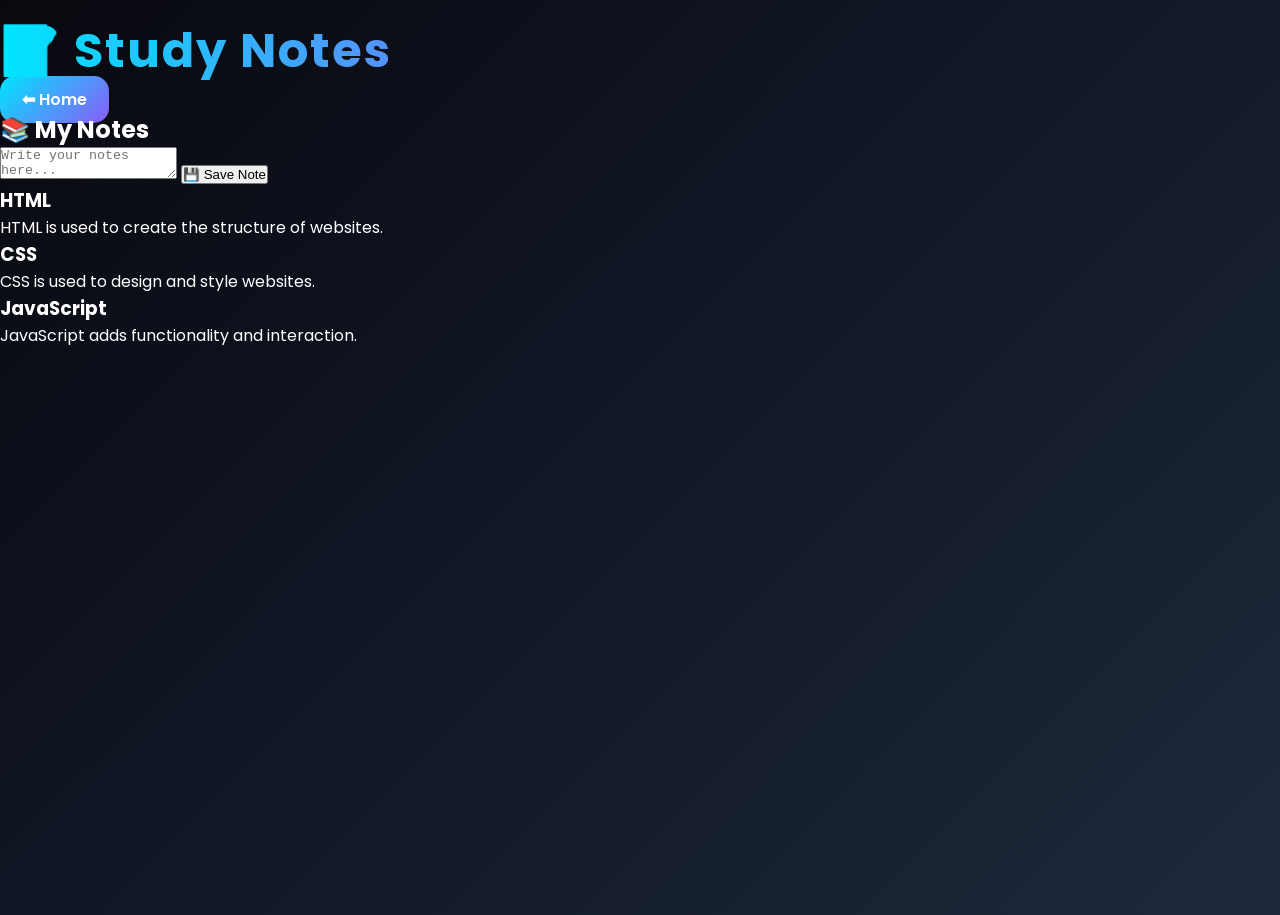
==== notes.html @ 79657175 "Create notes.html" ====
<!DOCTYPE html>
<html lang="en">

<head>

    <meta charset="UTF-8">

    <meta name="viewport" content="width=device-width, initial-scale=1.0">

    <title>SwarajOS Study Notes</title>

    <link rel="stylesheet" href="style.css">

</head>

<body>

<div class="notes-container">

    <h1 class="logo">📝 Study Notes</h1>

    <a href="index.html" class="back-btn">⬅ Home</a>


    <div class="notes-box">

        <h2>📚 My Notes</h2>

        <textarea id="noteInput" placeholder="Write your notes here..."></textarea>

        <button id="saveNote">💾 Save Note</button>


        <div id="notesList">

            <div class="note-card">
                <h3>HTML</h3>
                <p>HTML is used to create the structure of websites.</p>
            </div>

            <div class="note-card">
                <h3>CSS</h3>
                <p>CSS is used to design and style websites.</p>
            </div>

            <div class="note-card">
                <h3>JavaScript</h3>
                <p>JavaScript adds functionality and interaction.</p>
            </div>

        </div>

    </div>

</div>


<script src="script.js"></script>

</body>

</html>
---- style.css ----
/* =======================================================
   SWARAJOS v1.0
   Part 1 - Background, Fonts, Layout & Logo
======================================================= */

/* Google Font */
@import url('https://fonts.googleapis.com/css2?family=Poppins:wght@300;400;500;600;700&display=swap');

/* Reset */

*{
    margin:0;
    padding:0;
    box-sizing:border-box;
}

/* Root Colors */

:root{

    --bg1:#09090f;
    --bg2:#111827;
    --bg3:#1e293b;

    --blue:#00e5ff;
    --purple:#8b5cf6;
    --pink:#ff4fd8;
    --green:#22c55e;
    --yellow:#facc15;
    --orange:#fb923c;

    --white:#ffffff;
    --glass:rgba(255,255,255,0.08);
    --border:rgba(255,255,255,0.15);

}

/* Body */

body{

    font-family:'Poppins',sans-serif;

    min-height:100vh;

    background:
    linear-gradient(135deg,
    var(--bg1),
    var(--bg2),
    var(--bg3));

    color:white;

    overflow-x:hidden;

    position:relative;

}

/* Animated Background */

.background{

    position:fixed;

    top:0;
    left:0;

    width:100%;
    height:100%;

    overflow:hidden;

    z-index:-1;

}

/* Floating Circle 1 */

.background::before{

    content:"";

    position:absolute;

    width:350px;
    height:350px;

    background:
    radial-gradient(circle,
    rgba(0,229,255,.35),
    transparent 70%);

    top:-80px;
    left:-100px;

    border-radius:50%;

    animation:floatOne 10s ease-in-out infinite;

}

/* Floating Circle 2 */

.background::after{

    content:"";

    position:absolute;

    width:400px;
    height:400px;

    background:
    radial-gradient(circle,
    rgba(255,79,216,.30),
    transparent 70%);

    bottom:-120px;
    right:-100px;

    border-radius:50%;

    animation:floatTwo 12s ease-in-out infinite;

}

/* Animations */

@keyframes floatOne{

0%{
transform:translateY(0px);
}

50%{
transform:translateY(40px);
}

100%{
transform:translateY(0px);
}

}

@keyframes floatTwo{

0%{
transform:translateY(0px);
}

50%{
transform:translateY(-50px);
}

100%{
transform:translateY(0px);
}

}

/* Main Container */

.container{

    width:92%;

    max-width:1200px;

    margin:auto;

    text-align:center;

    padding:40px 15px;

}

/* SwarajOS Logo */

.logo{

    font-size:3rem;

    font-weight:700;

    margin-top:15px;

    background:linear-gradient(
    90deg,
    var(--blue),
    var(--purple),
    var(--pink));

    -webkit-background-clip:text;

    -webkit-text-fill-color:transparent;

    letter-spacing:2px;

    animation:glow 3s infinite alternate;

}

/* Glow Animation */

@keyframes glow{

from{

filter:drop-shadow(0 0 5px cyan);

}

to{

filter:drop-shadow(0 0 25px #ff4fd8);

}

}

/* Subtitle */

.subtitle{

    margin-top:15px;

    color:#d7d7d7;

    font-size:1.05rem;

    font-weight:400;

    letter-spacing:1px;

  }

/* =======================================================
   PART 2A - APP GRID
======================================================= */

.apps{

    margin-top:50px;

    display:grid;

    grid-template-columns:repeat(auto-fit,minmax(140px,1fr));

    gap:25px;

}

/* =======================================================
   APP CARD
======================================================= */

.app{

    text-decoration:none;

    color:white;

    background:var(--glass);

    border:1px solid var(--border);

    border-radius:25px;

    padding:25px 15px;

    backdrop-filter:blur(20px);

    -webkit-backdrop-filter:blur(20px);

    transition:.4s;

    display:flex;

    flex-direction:column;

    align-items:center;

    justify-content:center;

    min-height:170px;

    cursor:pointer;

    position:relative;

    overflow:hidden;

}

/* Light Reflection */

.app::before{

    content:"";

    position:absolute;

    width:200%;

    height:100%;

    background:linear-gradient(
        120deg,
        transparent,
        rgba(255,255,255,.25),
        transparent
    );

    left:-220%;

    top:0;

    transition:.7s;

}

.app:hover::before{

    left:120%;

}

/* Hover Effect */

.app:hover{

    transform:translateY(-10px) scale(1.05);

    box-shadow:
        0 0 25px rgba(0,229,255,.5),
        0 0 50px rgba(139,92,246,.4);

}

/* =======================================================
   PART 2B - ICONS & TEXT
======================================================= */

/* Icon */

.icon{

    font-size:55px;

    margin-bottom:15px;

    transition:.4s;

    filter:drop-shadow(0 0 10px rgba(255,255,255,.4));

}

/* App Name */

.app span{

    font-size:1rem;

    font-weight:600;

    letter-spacing:.5px;

}

/* Hover Icon Animation */

.app:hover .icon{

    transform:scale(1.2) rotate(8deg);

}

/* Individual Neon Colors */

.app:nth-child(1){

    box-shadow:0 0 15px rgba(0,229,255,.25);

}

.app:nth-child(2){

    box-shadow:0 0 15px rgba(255,79,216,.25);

}

.app:nth-child(3){

    box-shadow:0 0 15px rgba(250,204,21,.25);

}

.app:nth-child(4){

    box-shadow:0 0 15px rgba(34,197,94,.25);

}

.app:nth-child(5){

    box-shadow:0 0 15px rgba(139,92,246,.25);

}

/* Active Effect */

.app:active{

    transform:scale(.95);

}

/* Floating Animation */

.app{

    animation:floatCard 4s ease-in-out infinite;

}

.app:nth-child(2){

    animation-delay:.5s;

}

.app:nth-child(3){

    animation-delay:1s;

}

.app:nth-child(4){

    animation-delay:1.5s;

}

.app:nth-child(5){

    animation-delay:2s;

}

@keyframes floatCard{

    0%{

        transform:translateY(0px);

    }

    50%{

        transform:translateY(-8px);

    }

    100%{

        transform:translateY(0px);

    }

}

/* =======================================================
   PART 3 - FOOTER & RESPONSIVE DESIGN
======================================================= */

/* Footer */

footer{

    margin-top:60px;

    color:#bdbdbd;

    font-size:.9rem;

    letter-spacing:1px;

    text-align:center;

    padding:20px;

    opacity:.85;

}

/* Scroll Bar */

::-webkit-scrollbar{

    width:8px;

}

::-webkit-scrollbar-track{

    background:#111827;

}

::-webkit-scrollbar-thumb{

    background:linear-gradient(
    var(--blue),
    var(--purple));

    border-radius:20px;

}

/* Text Selection */

::selection{

    background:var(--purple);

    color:white;

}

/* Smooth Scrolling */

html{

    scroll-behavior:smooth;

}

/* Mobile Devices */

@media(max-width:768px){

.logo{

    font-size:2.3rem;

}

.subtitle{

    font-size:.95rem;

}

.apps{

    grid-template-columns:repeat(2,1fr);

    gap:18px;

}

.app{

    min-height:150px;

    padding:20px;

}

.icon{

    font-size:45px;

}

footer{

    font-size:.8rem;

}

}

/* Small Phones */

@media(max-width:480px){

.container{

    padding:25px 12px;

}

.logo{

    font-size:2rem;

}

.apps{

    grid-template-columns:repeat(2,1fr);

    gap:15px;

}

.app{

    min-height:135px;

}

.icon{

    font-size:40px;

}

.app span{

    font-size:.9rem;

}

}

/* Desktop */

@media(min-width:1000px){

.apps{

    grid-template-columns:repeat(5,1fr);

}

}

/* =======================================================
   CALCULATOR CSS
======================================================= */

.calculator-container{

    width:100%;

    display:flex;

    flex-direction:column;

    align-items:center;

    justify-content:center;

    padding:40px 20px;

}

.back-btn{

    text-decoration:none;

    color:white;

    background:linear-gradient(135deg,#00e5ff,#8b5cf6);

    padding:12px 22px;

    border-radius:15px;

    margin:20px 0;

    font-weight:600;

    transition:.3s;

}

.back-btn:hover{

    transform:scale(1.05);

    box-shadow:0 0 20px cyan;

}

.calculator{

    width:100%;

    max-width:380px;

    background:rgba(255,255,255,.08);

    border:1px solid rgba(255,255,255,.15);

    backdrop-filter:blur(20px);

    -webkit-backdrop-filter:blur(20px);

    border-radius:25px;

    padding:20px;

    box-shadow:0 0 35px rgba(0,229,255,.25);

}

#display{

    width:100%;

    height:70px;

    border:none;

    outline:none;

    border-radius:15px;

    background:#111827;

    color:white;

    font-size:2rem;

    text-align:right;

    padding:15px;

    margin-bottom:20px;

}

.buttons{

    display:grid;

    grid-template-columns:repeat(4,1fr);

    gap:15px;

}

.buttons button{

    height:65px;

    border:none;

    border-radius:15px;

    font-size:1.3rem;

    cursor:pointer;

    color:white;

    background:linear-gradient(135deg,#1f2937,#374151);

    transition:.3s;

}

.buttons button:hover{

    transform:translateY(-4px);

    box-shadow:0 0 15px cyan;

}

.buttons button:active{

    transform:scale(.95);

}

/* Operator Buttons */

.buttons button:nth-child(4),
.buttons button:nth-child(8),
.buttons button:nth-child(12),
.buttons button:nth-child(16),
.buttons button:nth-child(20){

    background:linear-gradient(135deg,#8b5cf6,#ff4fd8);

}

/* Clear Button */

.buttons button:nth-child(1){

    background:linear-gradient(135deg,#ef4444,#dc2626);

}

/* Delete Button */

.buttons button:nth-child(2){

    background:linear-gradient(135deg,#f59e0b,#f97316);

}

/* Responsive */

@media(max-width:480px){

.calculator{

    max-width:100%;

}

#display{

    font-size:1.6rem;

}

.buttons button{

    height:58px;

    font-size:1.1rem;

}

}

/* =======================================================
   DIGITAL CLOCK CSS
======================================================= */

.clock-container{

    width:100%;

    min-height:70vh;

    display:flex;

    flex-direction:column;

    align-items:center;

    justify-content:center;

    padding:30px 20px;

}


.clock-box{

    width:100%;

    max-width:450px;

    text-align:center;

    padding:35px 20px;

    border-radius:30px;

    background:rgba(255,255,255,0.08);

    border:1px solid rgba(255,255,255,0.15);

    backdrop-filter:blur(20px);

    -webkit-backdrop-filter:blur(20px);

    box-shadow:0 0 35px rgba(0,229,255,.3);

}


#clock{

    font-size:3.5rem;

    font-weight:800;

    color:white;

    letter-spacing:3px;

    text-shadow:0 0 20px cyan;

}


#date{

    margin-top:20px;

    font-size:1.2rem;

    color:#d1d5db;

}


@media(max-width:480px){

    #clock{

        font-size:2.3rem;

    }


    #date{

        font-size:1rem;

    }

}
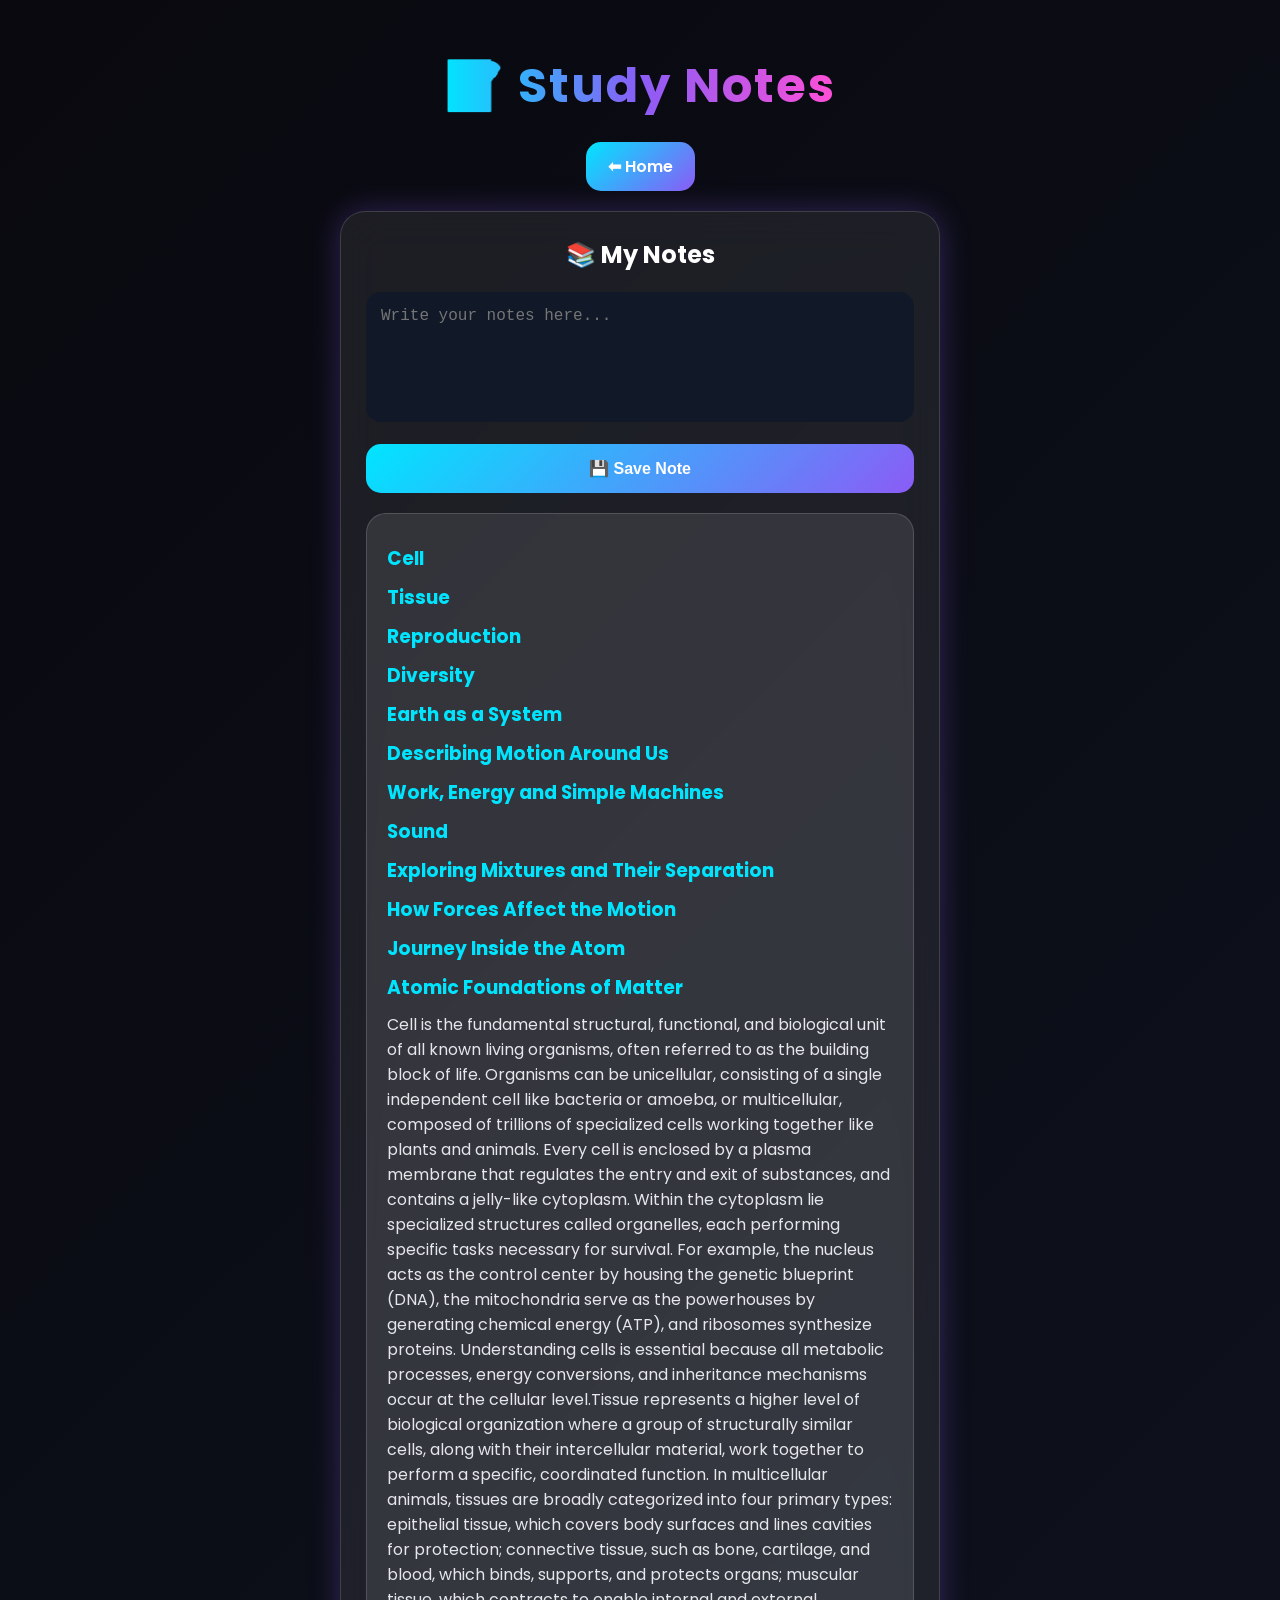
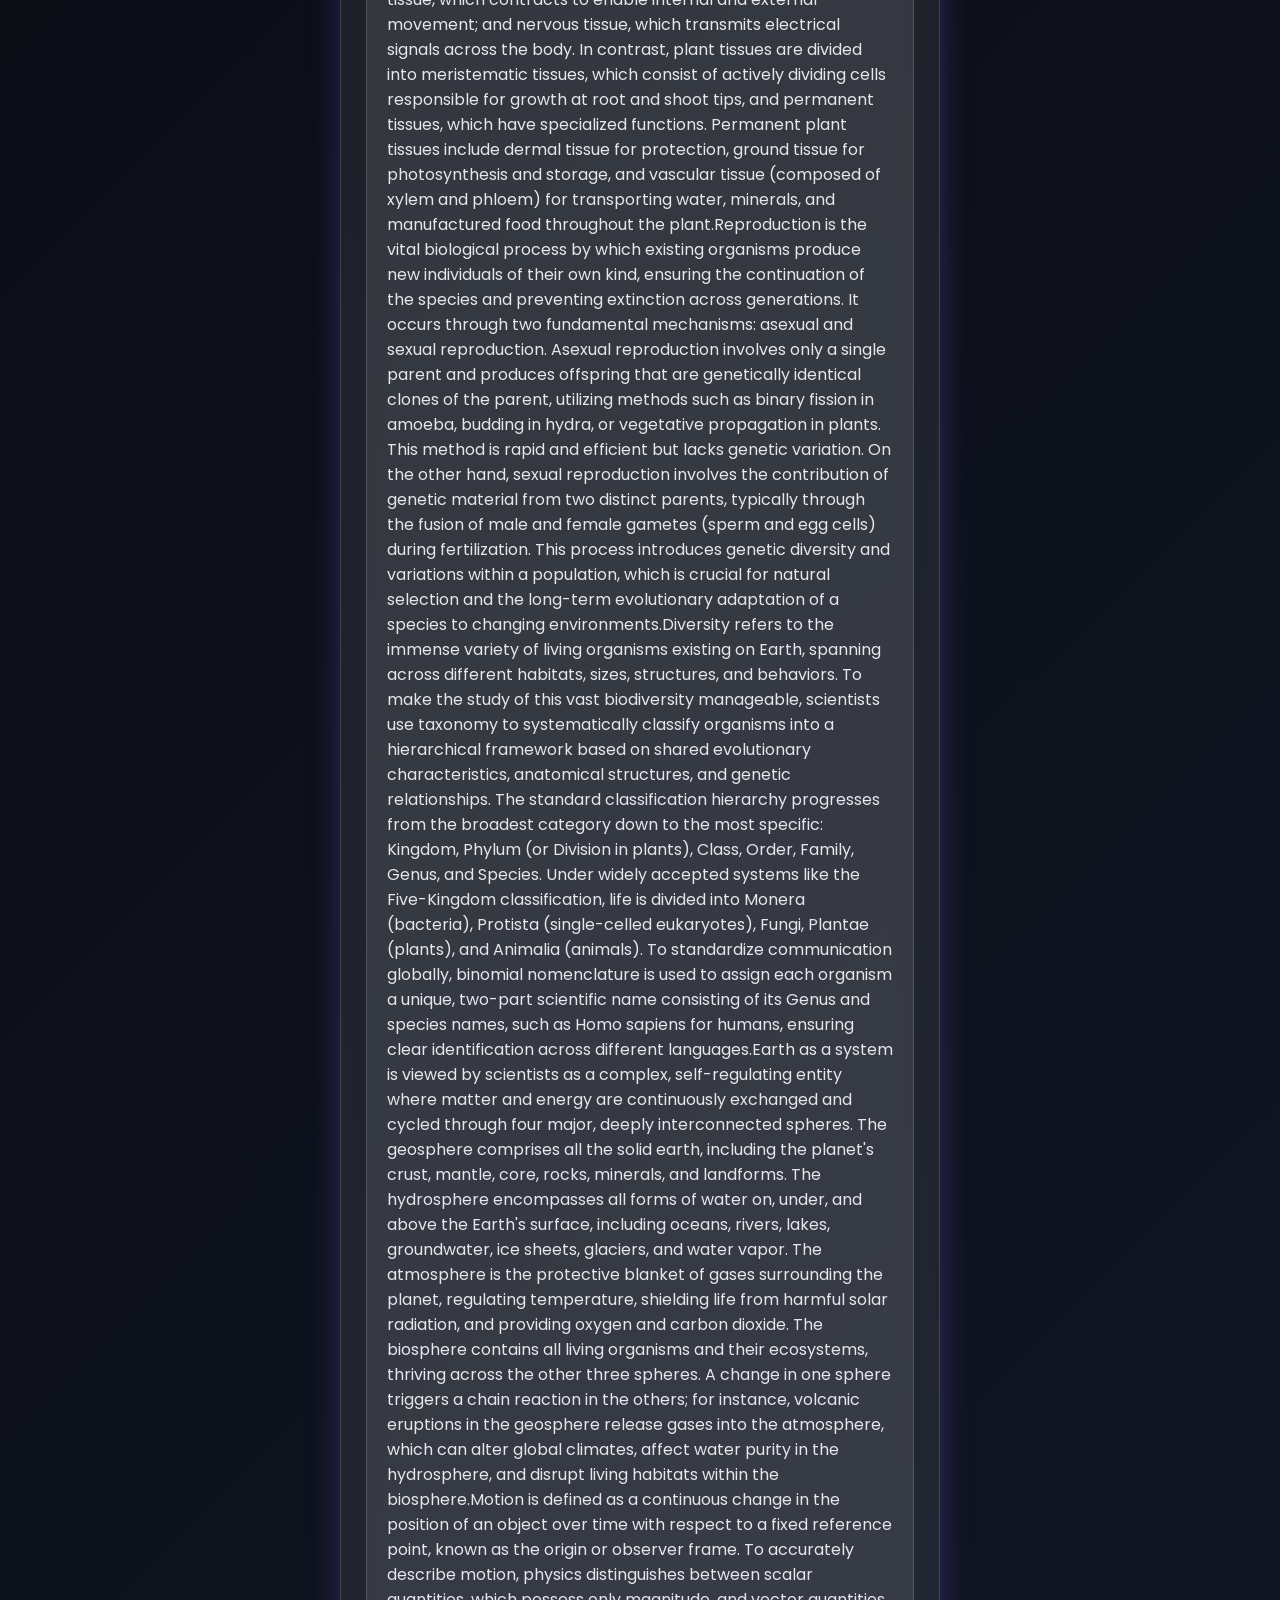
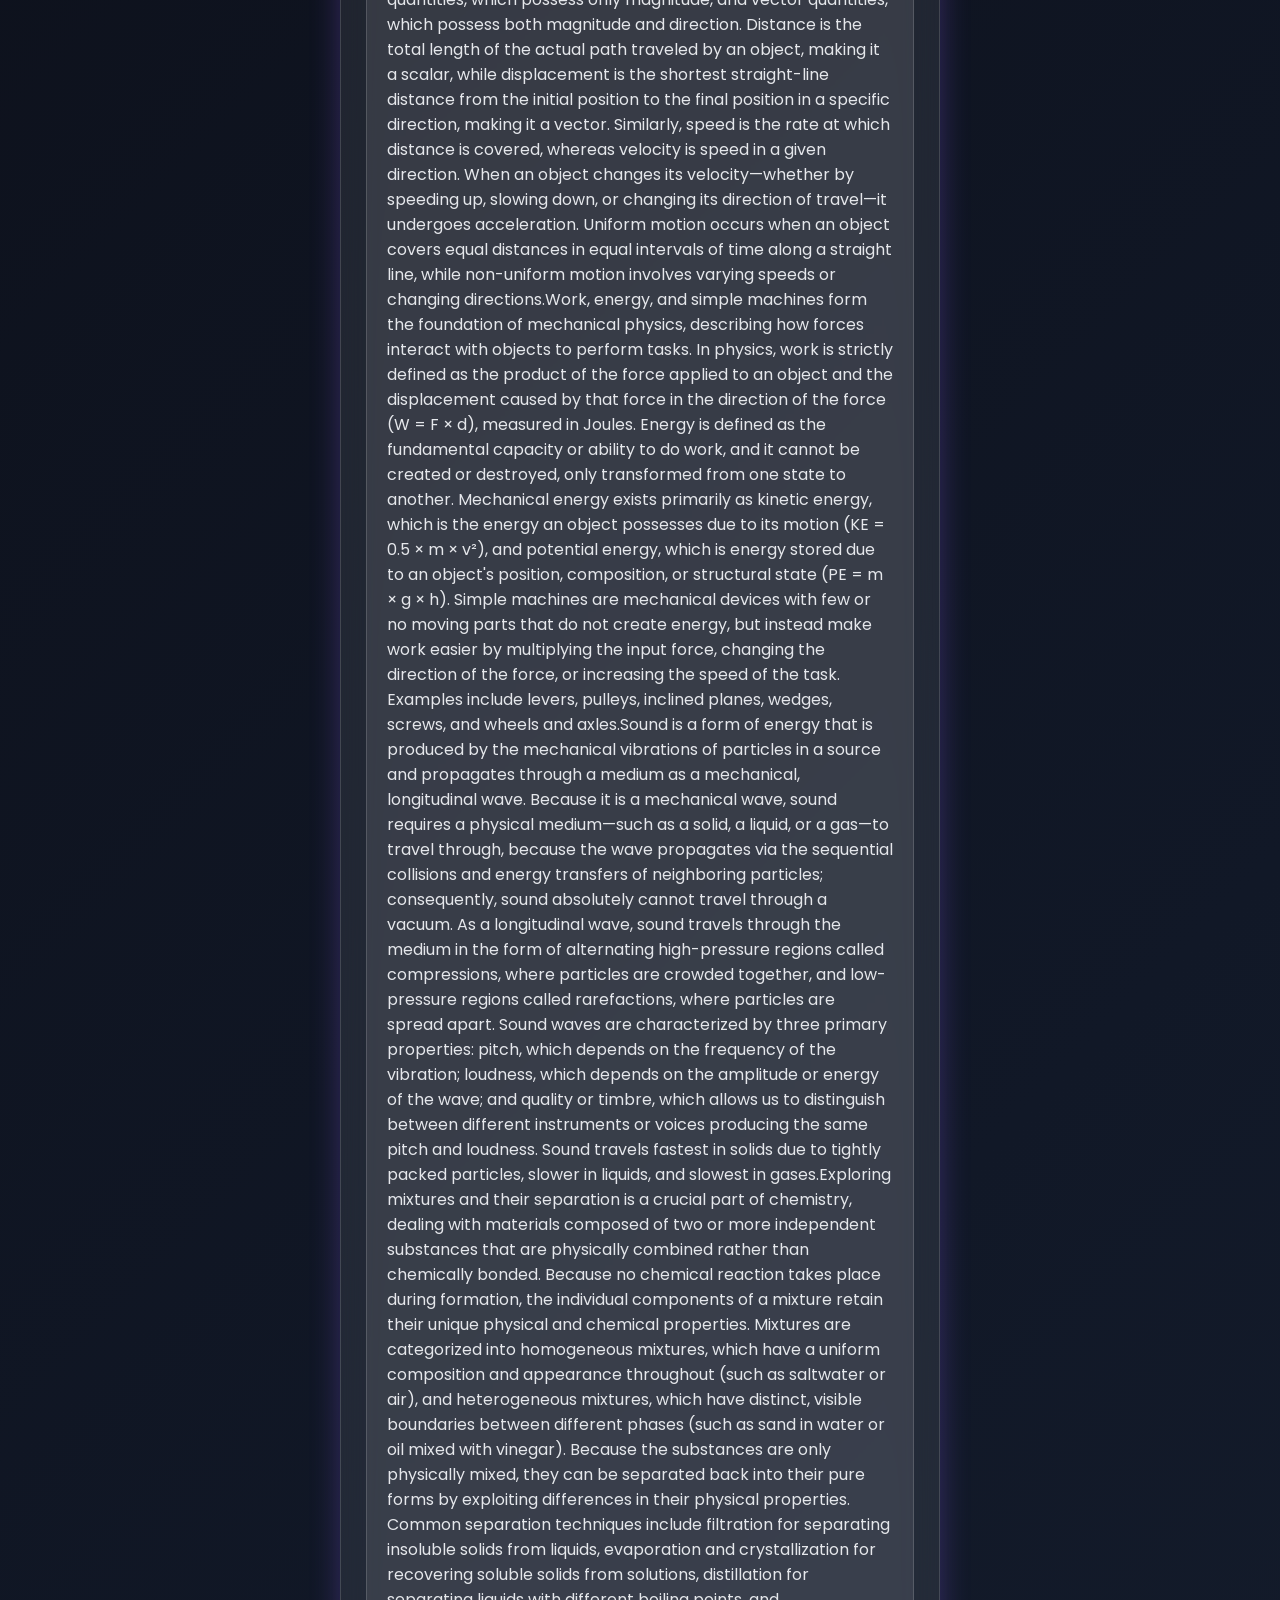
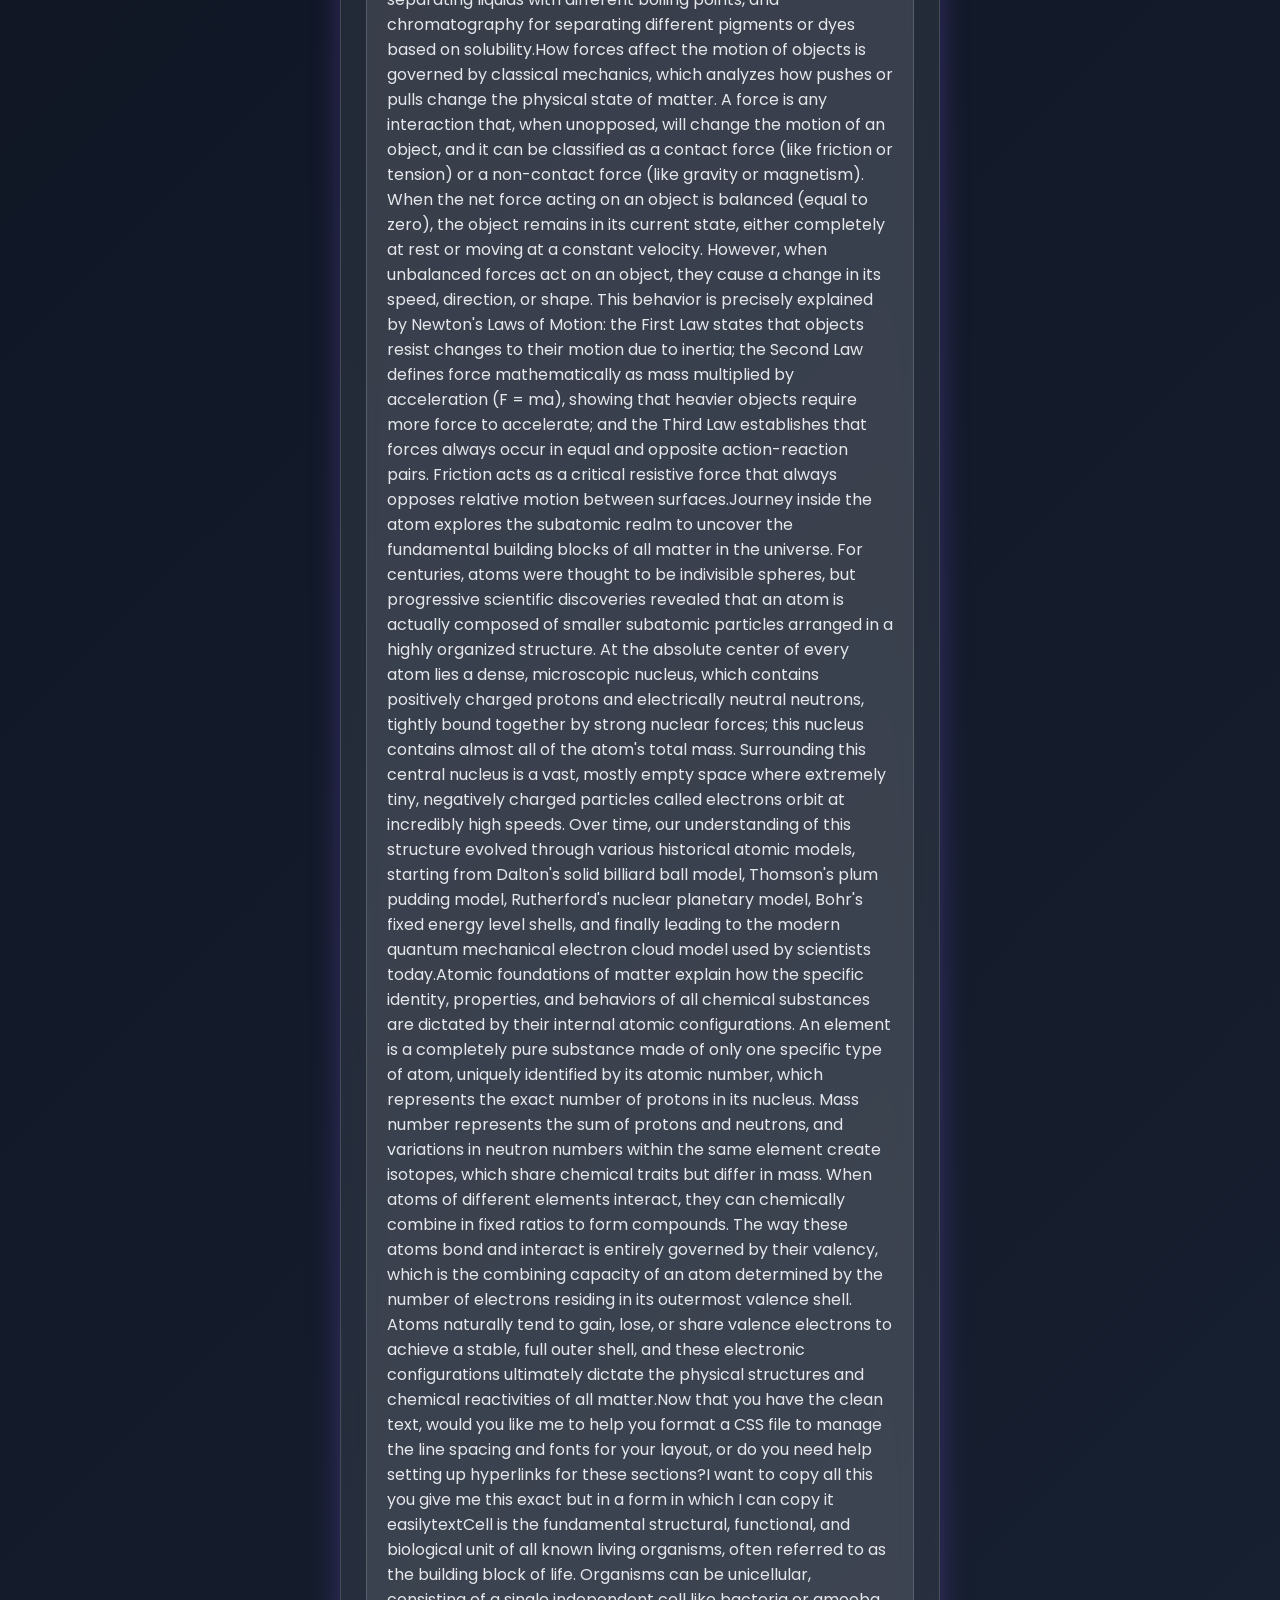
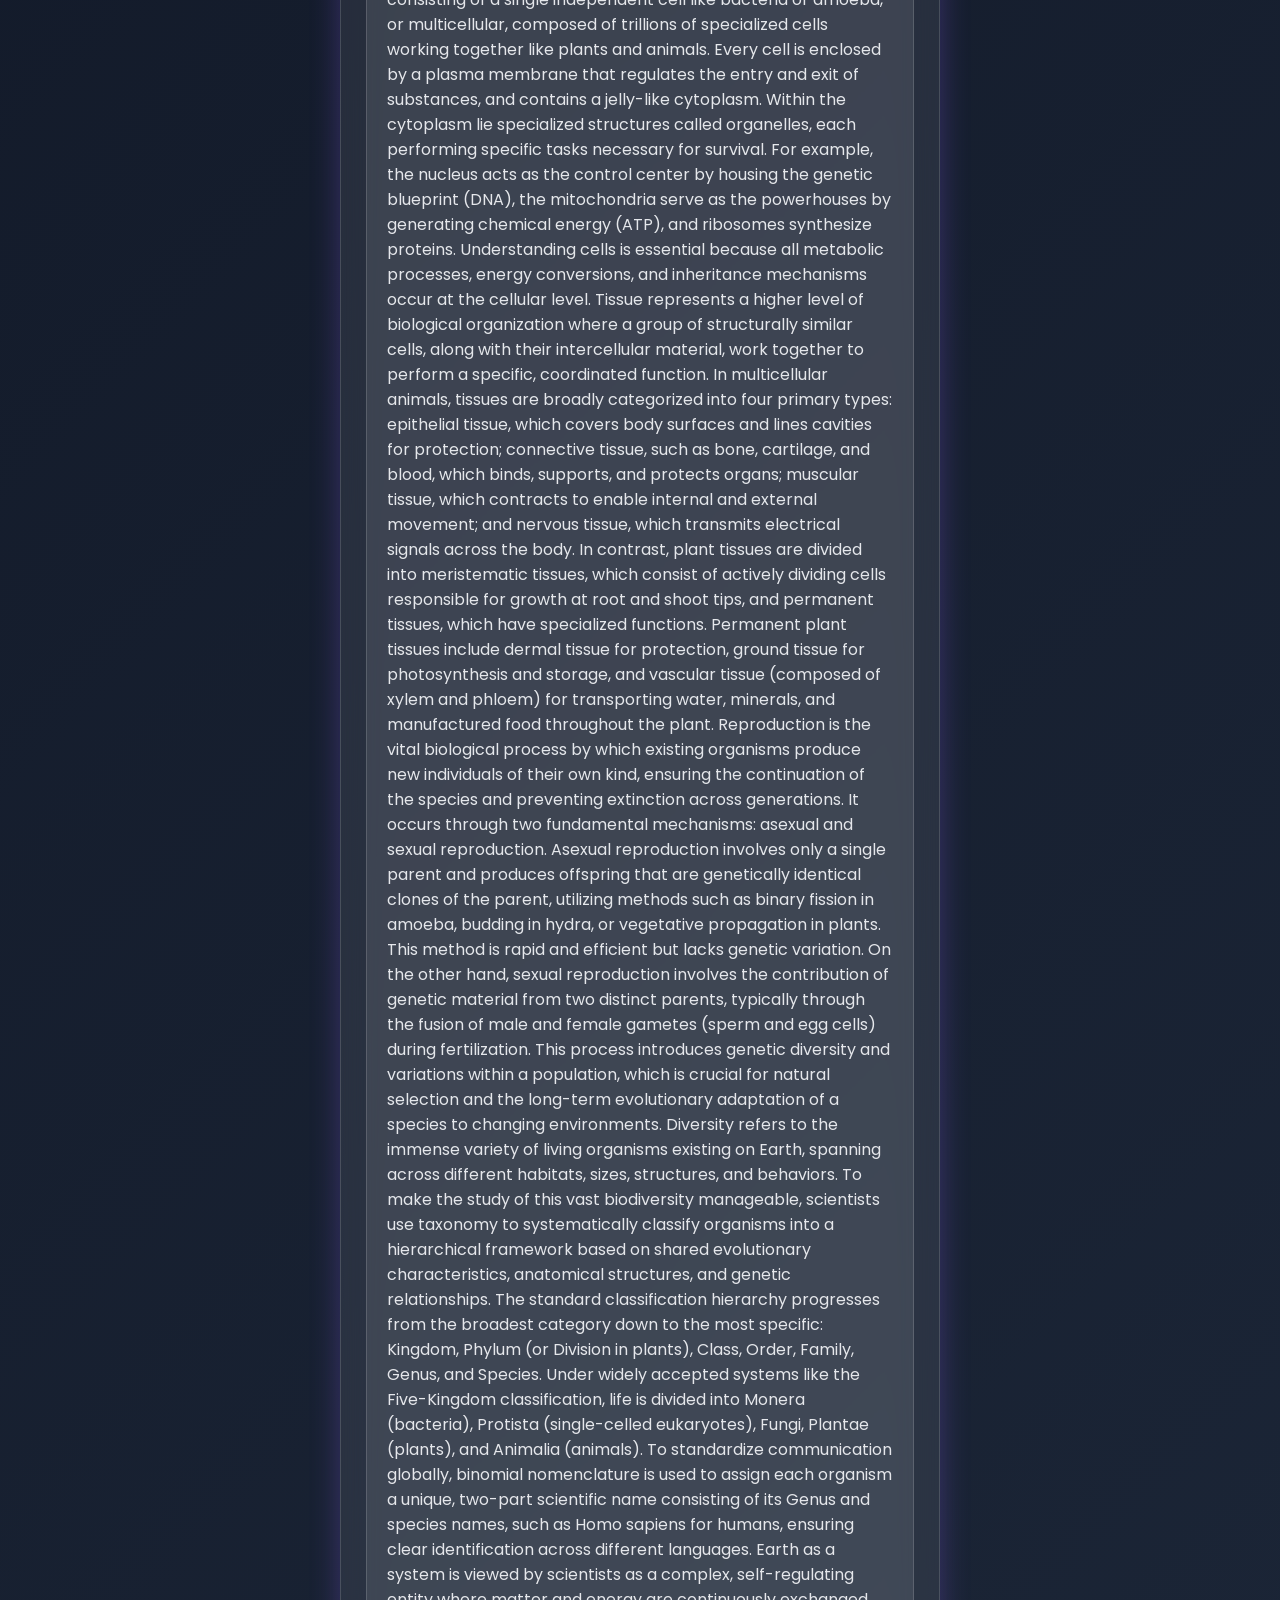
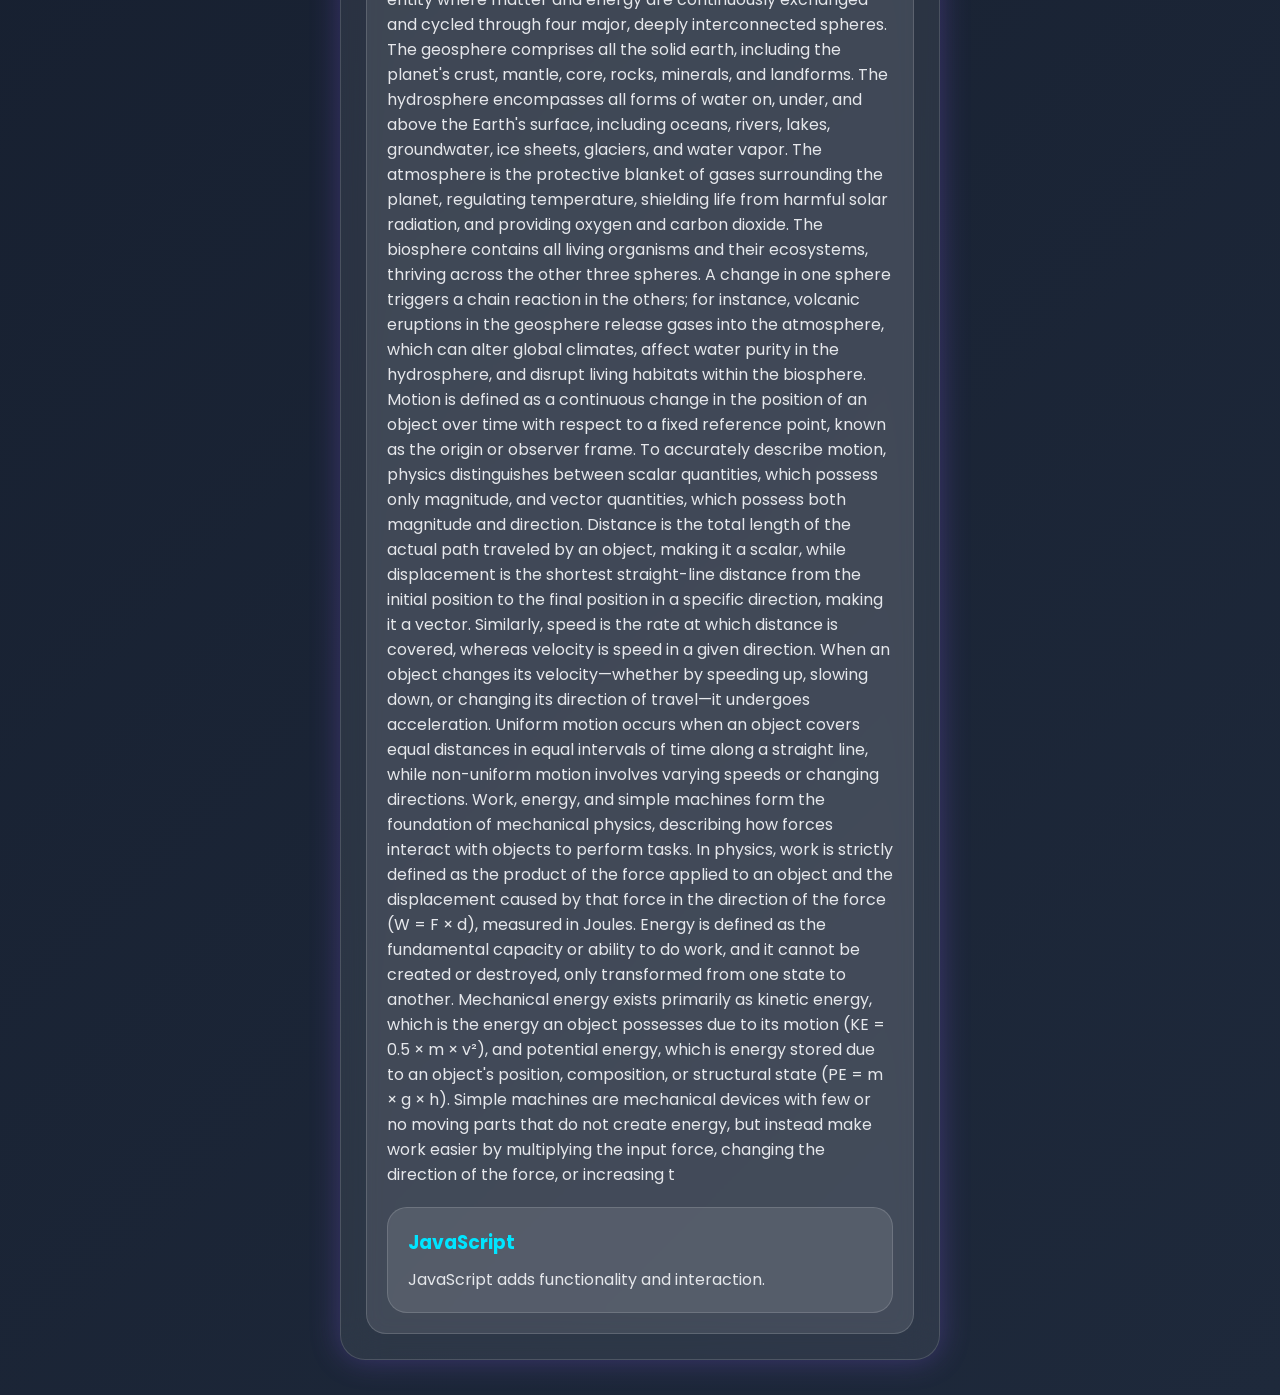
==== commit b4aeab31: "Update notes.html" ====
--- a/notes.html
+++ b/notes.html
@@ -34,14 +34,32 @@
         <div id="notesList">
 
             <div class="note-card">
-                <h3>HTML</h3>
-                <p>HTML is used to create the structure of websites.</p>
-            </div>
+                <h3><h3>Cell</h3>
+<h3>Tissue</h3>
+<h3>Reproduction</h3>
+<h3>Diversity</h3>
+<h3>Earth as a System</h3>
+<h3>Describing Motion Around Us</h3>
+<h3>Work, Energy and Simple Machines</h3>
+<h3>Sound</h3>
+<h3>Exploring Mixtures and Their Separation</h3>
+<h3>How Forces Affect the Motion</h3>
+<h3>Journey Inside the Atom</h3>
+<h3>Atomic Foundations of Matter</h3>
+                </h3>
+                <p>Cell is the fundamental structural, functional, and biological unit of all known living organisms, often referred to as the building block of life. Organisms can be unicellular, consisting of a single independent cell like bacteria or amoeba, or multicellular, composed of trillions of specialized cells working together like plants and animals. Every cell is enclosed by a plasma membrane that regulates the entry and exit of substances, and contains a jelly-like cytoplasm. Within the cytoplasm lie specialized structures called organelles, each performing specific tasks necessary for survival. For example, the nucleus acts as the control center by housing the genetic blueprint (DNA), the mitochondria serve as the powerhouses by generating chemical energy (ATP), and ribosomes synthesize proteins. Understanding cells is essential because all metabolic processes, energy conversions, and inheritance mechanisms occur at the cellular level.Tissue represents a higher level of biological organization where a group of structurally similar cells, along with their intercellular material, work together to perform a specific, coordinated function. In multicellular animals, tissues are broadly categorized into four primary types: epithelial tissue, which covers body surfaces and lines cavities for protection; connective tissue, such as bone, cartilage, and blood, which binds, supports, and protects organs; muscular tissue, which contracts to enable internal and external movement; and nervous tissue, which transmits electrical signals across the body. In contrast, plant tissues are divided into meristematic tissues, which consist of actively dividing cells responsible for growth at root and shoot tips, and permanent tissues, which have specialized functions. Permanent plant tissues include dermal tissue for protection, ground tissue for photosynthesis and storage, and vascular tissue (composed of xylem and phloem) for transporting water, minerals, and manufactured food throughout the plant.Reproduction is the vital biological process by which existing organisms produce new individuals of their own kind, ensuring the continuation of the species and preventing extinction across generations. It occurs through two fundamental mechanisms: asexual and sexual reproduction. Asexual reproduction involves only a single parent and produces offspring that are genetically identical clones of the parent, utilizing methods such as binary fission in amoeba, budding in hydra, or vegetative propagation in plants. This method is rapid and efficient but lacks genetic variation. On the other hand, sexual reproduction involves the contribution of genetic material from two distinct parents, typically through the fusion of male and female gametes (sperm and egg cells) during fertilization. This process introduces genetic diversity and variations within a population, which is crucial for natural selection and the long-term evolutionary adaptation of a species to changing environments.Diversity refers to the immense variety of living organisms existing on Earth, spanning across different habitats, sizes, structures, and behaviors. To make the study of this vast biodiversity manageable, scientists use taxonomy to systematically classify organisms into a hierarchical framework based on shared evolutionary characteristics, anatomical structures, and genetic relationships. The standard classification hierarchy progresses from the broadest category down to the most specific: Kingdom, Phylum (or Division in plants), Class, Order, Family, Genus, and Species. Under widely accepted systems like the Five-Kingdom classification, life is divided into Monera (bacteria), Protista (single-celled eukaryotes), Fungi, Plantae (plants), and Animalia (animals). To standardize communication globally, binomial nomenclature is used to assign each organism a unique, two-part scientific name consisting of its Genus and species names, such as Homo sapiens for humans, ensuring clear identification across different languages.Earth as a system is viewed by scientists as a complex, self-regulating entity where matter and energy are continuously exchanged and cycled through four major, deeply interconnected spheres. The geosphere comprises all the solid earth, including the planet's crust, mantle, core, rocks, minerals, and landforms. The hydrosphere encompasses all forms of water on, under, and above the Earth's surface, including oceans, rivers, lakes, groundwater, ice sheets, glaciers, and water vapor. The atmosphere is the protective blanket of gases surrounding the planet, regulating temperature, shielding life from harmful solar radiation, and providing oxygen and carbon dioxide. The biosphere contains all living organisms and their ecosystems, thriving across the other three spheres. A change in one sphere triggers a chain reaction in the others; for instance, volcanic eruptions in the geosphere release gases into the atmosphere, which can alter global climates, affect water purity in the hydrosphere, and disrupt living habitats within the biosphere.Motion is defined as a continuous change in the position of an object over time with respect to a fixed reference point, known as the origin or observer frame. To accurately describe motion, physics distinguishes between scalar quantities, which possess only magnitude, and vector quantities, which possess both magnitude and direction. Distance is the total length of the actual path traveled by an object, making it a scalar, while displacement is the shortest straight-line distance from the initial position to the final position in a specific direction, making it a vector. Similarly, speed is the rate at which distance is covered, whereas velocity is speed in a given direction. When an object changes its velocity—whether by speeding up, slowing down, or changing its direction of travel—it undergoes acceleration. Uniform motion occurs when an object covers equal distances in equal intervals of time along a straight line, while non-uniform motion involves varying speeds or changing directions.Work, energy, and simple machines form the foundation of mechanical physics, describing how forces interact with objects to perform tasks. In physics, work is strictly defined as the product of the force applied to an object and the displacement caused by that force in the direction of the force (W = F × d), measured in Joules. Energy is defined as the fundamental capacity or ability to do work, and it cannot be created or destroyed, only transformed from one state to another. Mechanical energy exists primarily as kinetic energy, which is the energy an object possesses due to its motion (KE = 0.5 × m × v²), and potential energy, which is energy stored due to an object's position, composition, or structural state (PE = m × g × h). Simple machines are mechanical devices with few or no moving parts that do not create energy, but instead make work easier by multiplying the input force, changing the direction of the force, or increasing the speed of the task. Examples include levers, pulleys, inclined planes, wedges, screws, and wheels and axles.Sound is a form of energy that is produced by the mechanical vibrations of particles in a source and propagates through a medium as a mechanical, longitudinal wave. Because it is a mechanical wave, sound requires a physical medium—such as a solid, a liquid, or a gas—to travel through, because the wave propagates via the sequential collisions and energy transfers of neighboring particles; consequently, sound absolutely cannot travel through a vacuum. As a longitudinal wave, sound travels through the medium in the form of alternating high-pressure regions called compressions, where particles are crowded together, and low-pressure regions called rarefactions, where particles are spread apart. Sound waves are characterized by three primary properties: pitch, which depends on the frequency of the vibration; loudness, which depends on the amplitude or energy of the wave; and quality or timbre, which allows us to distinguish between different instruments or voices producing the same pitch and loudness. Sound travels fastest in solids due to tightly packed particles, slower in liquids, and slowest in gases.Exploring mixtures and their separation is a crucial part of chemistry, dealing with materials composed of two or more independent substances that are physically combined rather than chemically bonded. Because no chemical reaction takes place during formation, the individual components of a mixture retain their unique physical and chemical properties. Mixtures are categorized into homogeneous mixtures, which have a uniform composition and appearance throughout (such as saltwater or air), and heterogeneous mixtures, which have distinct, visible boundaries between different phases (such as sand in water or oil mixed with vinegar). Because the substances are only physically mixed, they can be separated back into their pure forms by exploiting differences in their physical properties. Common separation techniques include filtration for separating insoluble solids from liquids, evaporation and crystallization for recovering soluble solids from solutions, distillation for separating liquids with different boiling points, and chromatography for separating different pigments or dyes based on solubility.How forces affect the motion of objects is governed by classical mechanics, which analyzes how pushes or pulls change the physical state of matter. A force is any interaction that, when unopposed, will change the motion of an object, and it can be classified as a contact force (like friction or tension) or a non-contact force (like gravity or magnetism). When the net force acting on an object is balanced (equal to zero), the object remains in its current state, either completely at rest or moving at a constant velocity. However, when unbalanced forces act on an object, they cause a change in its speed, direction, or shape. This behavior is precisely explained by Newton's Laws of Motion: the First Law states that objects resist changes to their motion due to inertia; the Second Law defines force mathematically as mass multiplied by acceleration (F = ma), showing that heavier objects require more force to accelerate; and the Third Law establishes that forces always occur in equal and opposite action-reaction pairs. Friction acts as a critical resistive force that always opposes relative motion between surfaces.Journey inside the atom explores the subatomic realm to uncover the fundamental building blocks of all matter in the universe. For centuries, atoms were thought to be indivisible spheres, but progressive scientific discoveries revealed that an atom is actually composed of smaller subatomic particles arranged in a highly organized structure. At the absolute center of every atom lies a dense, microscopic nucleus, which contains positively charged protons and electrically neutral neutrons, tightly bound together by strong nuclear forces; this nucleus contains almost all of the atom's total mass. Surrounding this central nucleus is a vast, mostly empty space where extremely tiny, negatively charged particles called electrons orbit at incredibly high speeds. Over time, our understanding of this structure evolved through various historical atomic models, starting from Dalton's solid billiard ball model, Thomson's plum pudding model, Rutherford's nuclear planetary model, Bohr's fixed energy level shells, and finally leading to the modern quantum mechanical electron cloud model used by scientists today.Atomic foundations of matter explain how the specific identity, properties, and behaviors of all chemical substances are dictated by their internal atomic configurations. An element is a completely pure substance made of only one specific type of atom, uniquely identified by its atomic number, which represents the exact number of protons in its nucleus. Mass number represents the sum of protons and neutrons, and variations in neutron numbers within the same element create isotopes, which share chemical traits but differ in mass. When atoms of different elements interact, they can chemically combine in fixed ratios to form compounds. The way these atoms bond and interact is entirely governed by their valency, which is the combining capacity of an atom determined by the number of electrons residing in its outermost valence shell. Atoms naturally tend to gain, lose, or share valence electrons to achieve a stable, full outer shell, and these electronic configurations ultimately dictate the physical structures and chemical reactivities of all matter.Now that you have the clean text, would you like me to help you format a CSS file to manage the line spacing and fonts for your layout, or do you need help setting up hyperlinks for these sections?I want to copy all this you give me this exact but in a form in which I can copy it easilytextCell is the fundamental structural, functional, and biological unit of all known living organisms, often referred to as the building block of life. Organisms can be unicellular, consisting of a single independent cell like bacteria or amoeba, or multicellular, composed of trillions of specialized cells working together like plants and animals. Every cell is enclosed by a plasma membrane that regulates the entry and exit of substances, and contains a jelly-like cytoplasm. Within the cytoplasm lie specialized structures called organelles, each performing specific tasks necessary for survival. For example, the nucleus acts as the control center by housing the genetic blueprint (DNA), the mitochondria serve as the powerhouses by generating chemical energy (ATP), and ribosomes synthesize proteins. Understanding cells is essential because all metabolic processes, energy conversions, and inheritance mechanisms occur at the cellular level.
 
-            <div class="note-card">
-                <h3>CSS</h3>
-                <p>CSS is used to design and style websites.</p>
-            </div>
+Tissue represents a higher level of biological organization where a group of structurally similar cells, along with their intercellular material, work together to perform a specific, coordinated function. In multicellular animals, tissues are broadly categorized into four primary types: epithelial tissue, which covers body surfaces and lines cavities for protection; connective tissue, such as bone, cartilage, and blood, which binds, supports, and protects organs; muscular tissue, which contracts to enable internal and external movement; and nervous tissue, which transmits electrical signals across the body. In contrast, plant tissues are divided into meristematic tissues, which consist of actively dividing cells responsible for growth at root and shoot tips, and permanent tissues, which have specialized functions. Permanent plant tissues include dermal tissue for protection, ground tissue for photosynthesis and storage, and vascular tissue (composed of xylem and phloem) for transporting water, minerals, and manufactured food throughout the plant.
+
+Reproduction is the vital biological process by which existing organisms produce new individuals of their own kind, ensuring the continuation of the species and preventing extinction across generations. It occurs through two fundamental mechanisms: asexual and sexual reproduction. Asexual reproduction involves only a single parent and produces offspring that are genetically identical clones of the parent, utilizing methods such as binary fission in amoeba, budding in hydra, or vegetative propagation in plants. This method is rapid and efficient but lacks genetic variation. On the other hand, sexual reproduction involves the contribution of genetic material from two distinct parents, typically through the fusion of male and female gametes (sperm and egg cells) during fertilization. This process introduces genetic diversity and variations within a population, which is crucial for natural selection and the long-term evolutionary adaptation of a species to changing environments.
+
+Diversity refers to the immense variety of living organisms existing on Earth, spanning across different habitats, sizes, structures, and behaviors. To make the study of this vast biodiversity manageable, scientists use taxonomy to systematically classify organisms into a hierarchical framework based on shared evolutionary characteristics, anatomical structures, and genetic relationships. The standard classification hierarchy progresses from the broadest category down to the most specific: Kingdom, Phylum (or Division in plants), Class, Order, Family, Genus, and Species. Under widely accepted systems like the Five-Kingdom classification, life is divided into Monera (bacteria), Protista (single-celled eukaryotes), Fungi, Plantae (plants), and Animalia (animals). To standardize communication globally, binomial nomenclature is used to assign each organism a unique, two-part scientific name consisting of its Genus and species names, such as Homo sapiens for humans, ensuring clear identification across different languages.
+
+Earth as a system is viewed by scientists as a complex, self-regulating entity where matter and energy are continuously exchanged and cycled through four major, deeply interconnected spheres. The geosphere comprises all the solid earth, including the planet's crust, mantle, core, rocks, minerals, and landforms. The hydrosphere encompasses all forms of water on, under, and above the Earth's surface, including oceans, rivers, lakes, groundwater, ice sheets, glaciers, and water vapor. The atmosphere is the protective blanket of gases surrounding the planet, regulating temperature, shielding life from harmful solar radiation, and providing oxygen and carbon dioxide. The biosphere contains all living organisms and their ecosystems, thriving across the other three spheres. A change in one sphere triggers a chain reaction in the others; for instance, volcanic eruptions in the geosphere release gases into the atmosphere, which can alter global climates, affect water purity in the hydrosphere, and disrupt living habitats within the biosphere.
+
+Motion is defined as a continuous change in the position of an object over time with respect to a fixed reference point, known as the origin or observer frame. To accurately describe motion, physics distinguishes between scalar quantities, which possess only magnitude, and vector quantities, which possess both magnitude and direction. Distance is the total length of the actual path traveled by an object, making it a scalar, while displacement is the shortest straight-line distance from the initial position to the final position in a specific direction, making it a vector. Similarly, speed is the rate at which distance is covered, whereas velocity is speed in a given direction. When an object changes its velocity—whether by speeding up, slowing down, or changing its direction of travel—it undergoes acceleration. Uniform motion occurs when an object covers equal distances in equal intervals of time along a straight line, while non-uniform motion involves varying speeds or changing directions.
+
+Work, energy, and simple machines form the foundation of mechanical physics, describing how forces interact with objects to perform tasks. In physics, work is strictly defined as the product of the force applied to an object and the displacement caused by that force in the direction of the force (W = F × d), measured in Joules. Energy is defined as the fundamental capacity or ability to do work, and it cannot be created or destroyed, only transformed from one state to another. Mechanical energy exists primarily as kinetic energy, which is the energy an object possesses due to its motion (KE = 0.5 × m × v²), and potential energy, which is energy stored due to an object's position, composition, or structural state (PE = m × g × h). Simple machines are mechanical devices with few or no moving parts that do not create energy, but instead make work easier by multiplying the input force, changing the direction of the force, or increasing t</p>
 
             <div class="note-card">
                 <h3>JavaScript</h3>
--- a/style.css
+++ b/style.css
@@ -922,3 +922,185 @@
     }
 
 }
+
+/* =======================================================
+   STUDY NOTES CSS
+======================================================= */
+
+.notes-container{
+
+    width:100%;
+
+    min-height:70vh;
+
+    display:flex;
+
+    flex-direction:column;
+
+    align-items:center;
+
+    padding:35px 20px;
+
+}
+
+
+.notes-box{
+
+    width:100%;
+
+    max-width:600px;
+
+    background:rgba(255,255,255,0.08);
+
+    border:1px solid rgba(255,255,255,0.15);
+
+    backdrop-filter:blur(20px);
+
+    -webkit-backdrop-filter:blur(20px);
+
+    border-radius:25px;
+
+    padding:25px;
+
+    box-shadow:0 0 30px rgba(139,92,246,.3);
+
+}
+
+
+.notes-box h2{
+
+    color:white;
+
+    text-align:center;
+
+    margin-bottom:20px;
+
+}
+
+
+#noteInput{
+
+    width:100%;
+
+    height:130px;
+
+    resize:none;
+
+    border:none;
+
+    outline:none;
+
+    border-radius:15px;
+
+    padding:15px;
+
+    font-size:1rem;
+
+    background:#111827;
+
+    color:white;
+
+}
+
+
+#saveNote{
+
+    width:100%;
+
+    margin-top:15px;
+
+    padding:15px;
+
+    border:none;
+
+    border-radius:15px;
+
+    color:white;
+
+    font-size:1rem;
+
+    font-weight:bold;
+
+    cursor:pointer;
+
+    background:linear-gradient(135deg,#00e5ff,#8b5cf6);
+
+    transition:.3s;
+
+}
+
+
+#saveNote:hover{
+
+    transform:scale(1.04);
+
+    box-shadow:0 0 20px cyan;
+
+}
+
+
+.note-card{
+
+    margin-top:20px;
+
+    padding:20px;
+
+    border-radius:20px;
+
+    background:rgba(255,255,255,.1);
+
+    color:white;
+
+    border:1px solid rgba(255,255,255,.15);
+
+    animation:noteAppear .5s ease;
+
+}
+
+
+.note-card h3{
+
+    color:#00e5ff;
+
+    margin-bottom:10px;
+
+}
+
+
+.note-card p{
+
+    color:#e5e7eb;
+
+}
+
+
+@keyframes noteAppear{
+
+    from{
+
+        opacity:0;
+
+        transform:translateY(20px);
+
+    }
+
+    to{
+
+        opacity:1;
+
+        transform:translateY(0);
+
+    }
+
+}
+
+
+@media(max-width:480px){
+
+    .notes-box{
+
+        padding:18px;
+
+    }
+
+}
